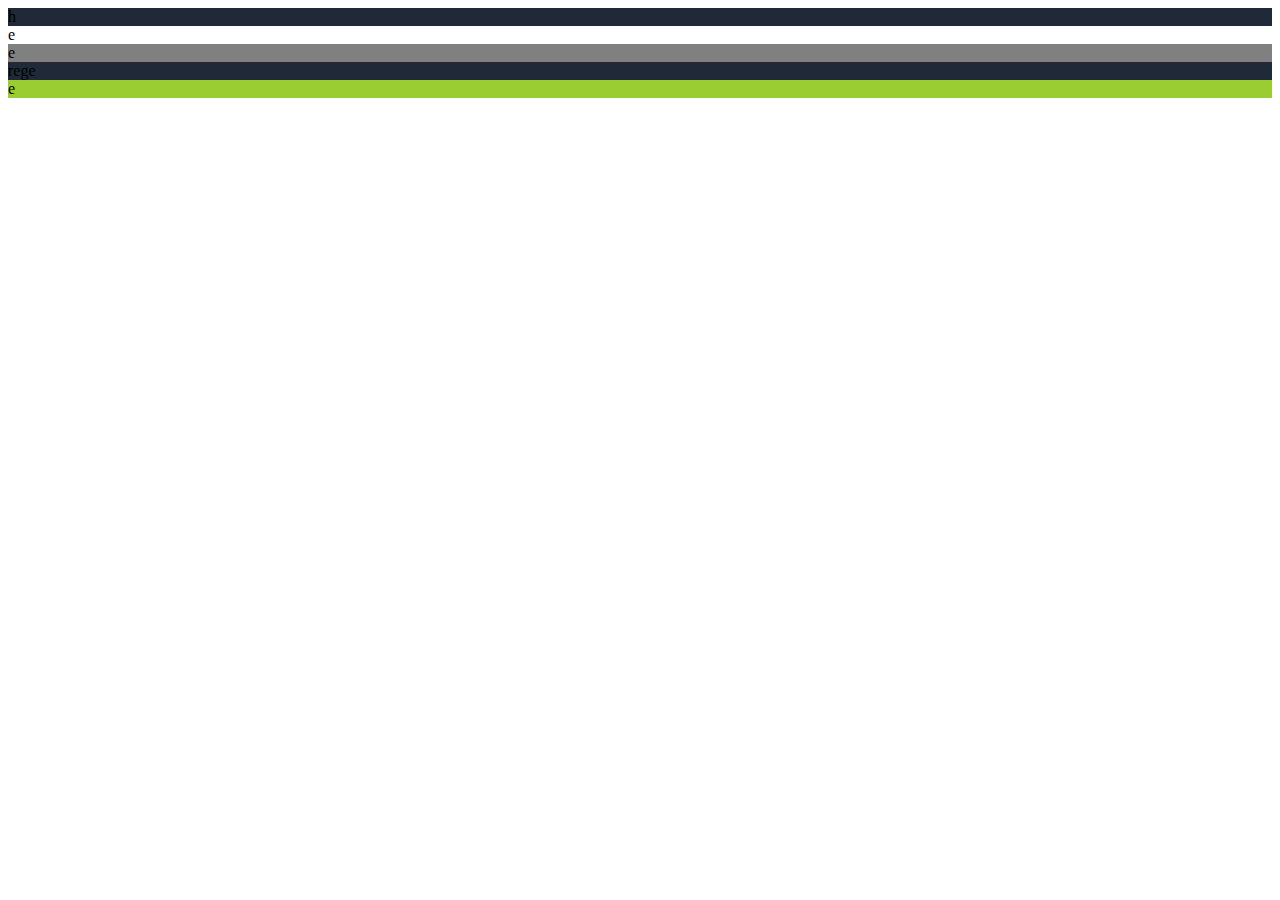
==== Landing-page/index.html @ 5bffe4b5 "Flex div" ====
<!DOCTYPE html>
<html lang="en">
<head>
    <meta charset="UTF-8">
    <meta http-equiv="X-UA-Compatible" content="IE=edge">
    <meta name="viewport" content="width=device-width, initial-scale=1.0">
    <title>Landing Page</title>
    <link rel="stylesheet" href="style.css">
</head>
<body>
    <div class="container">
        <div id="f1">h
        </div>
        <div id="f2">e</div>
        <div id="f3">e</div>
        <div id="f4">rege</div>
        <div id="f5">e</div>
    </div>
</body>
</html>
---- Landing-page/style.css ----
.container {display: flex; flex-direction: column;}
#f1 {background-color: #1f2937;}
#f2 {background-color: white;}
#f3 {background-color: gray;}
#f4 {background-color: #1f2937;}
#f5 {background-color: yellowgreen;}
div {height: fit-content;}
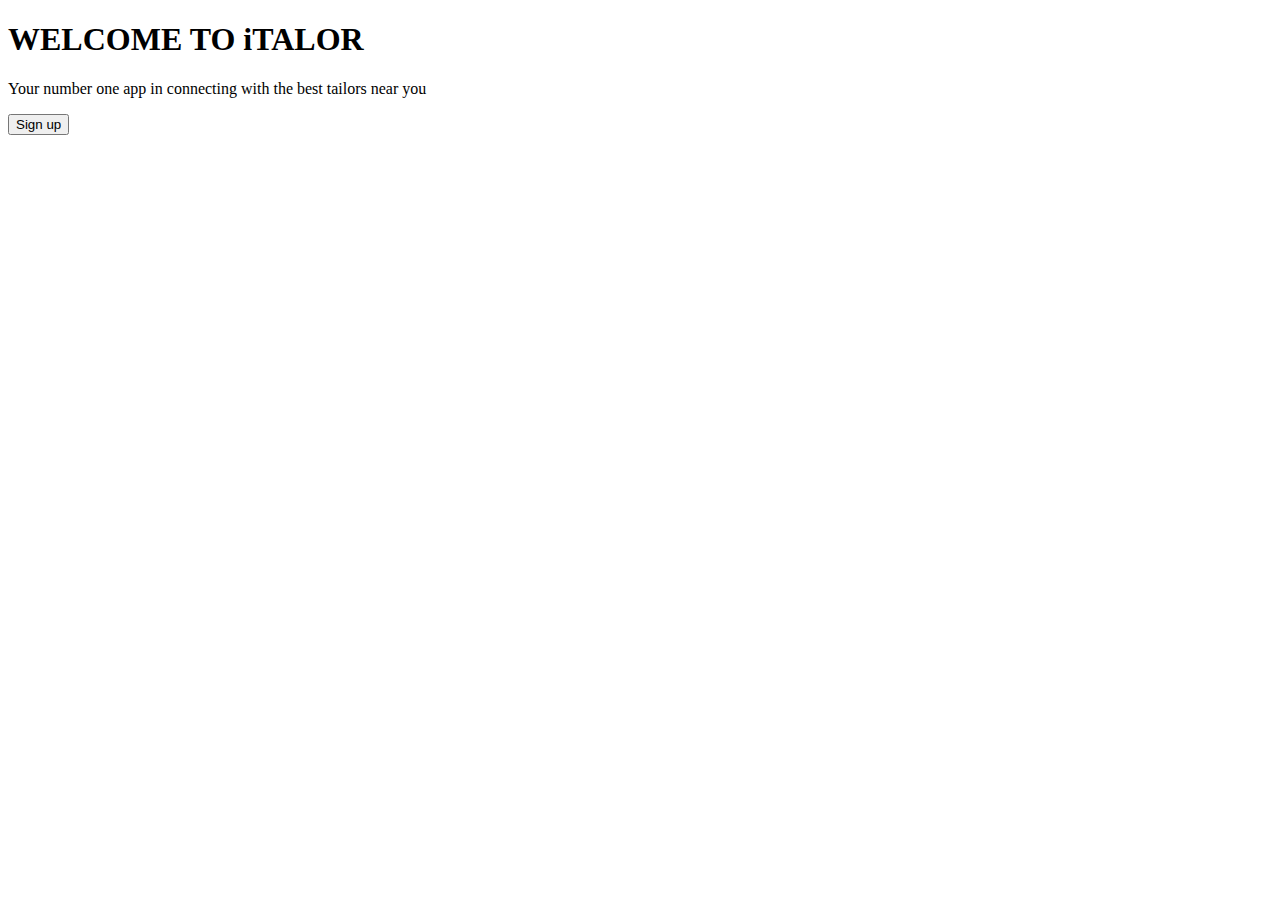
==== commit 892036e3: "image directory" ====
--- a/Landing-page/index.html
+++ b/Landing-page/index.html
@@ -9,12 +9,18 @@
 </head>
 <body>
     <div class="container">
-        <div id="f1">h
-        </div>
-        <div id="f2">e</div>
-        <div id="f3">e</div>
-        <div id="f4">rege</div>
-        <div id="f5">e</div>
+        <div class="first"></div>
+            <header>
+
+            </header>
+            <h1>WELCOME TO iTALOR</h1>
+            <p>Your number one app in connecting with the best tailors near you </p>
+            <button>Sign up</button>
+        <div class="second"></div>
+        <div class="third"></div>
+        <div class="forth"></div>
+        <div class="fifth"></div>
+            
     </div>
 </body>
 </html>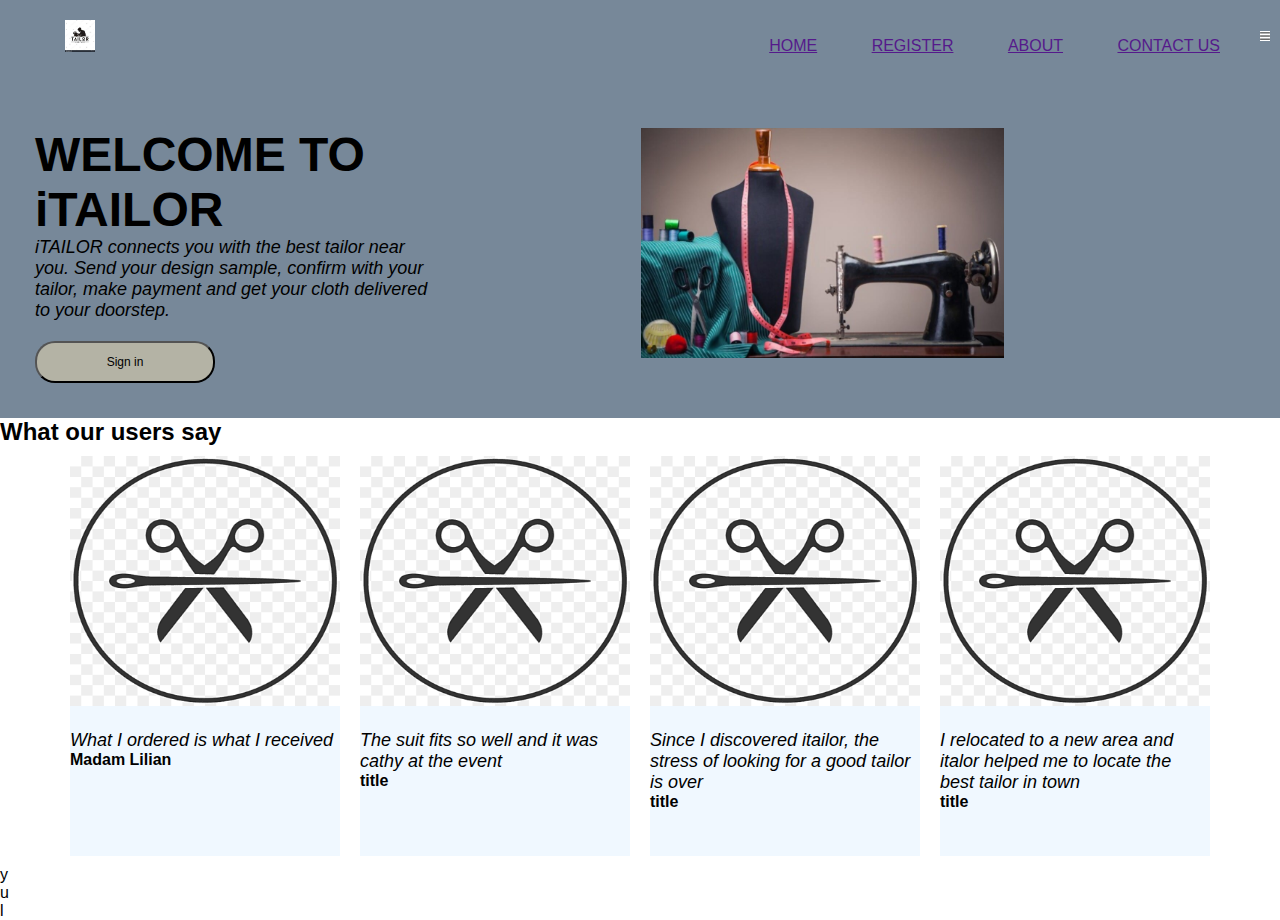
==== commit 0523d36f: "Testimony section" ====
--- a/Landing-page/index.html
+++ b/Landing-page/index.html
@@ -9,17 +9,67 @@
 </head>
 <body>
     <div class="container">
-        <div class="first"></div>
-            <header>
+        <div class="first">
+            <div class="navbar">
+                <img src="/Landing-page/images/logonew.jpg" alt="logo" class="logo">
+                <nav>
+                    <ul>
+                        <li><a href="">HOME</a></li>
+                        <li><a href="">REGISTER</a></li>
+                        <li><a href="">ABOUT</a></li>
+                        <li><a href="">CONTACT US</a></li>
+                    </ul>
+                </nav>
+                <img src="/Landing-page/images/menu icon.png" alt="menu icon" class="menu-icon">
 
-            </header>
-            <h1>WELCOME TO iTALOR</h1>
-            <p>Your number one app in connecting with the best tailors near you </p>
-            <button>Sign up</button>
-        <div class="second"></div>
-        <div class="third"></div>
-        <div class="forth"></div>
-        <div class="fifth"></div>
+            </div>
+            <div class="row">
+                <div class="col">
+                    <h1>WELCOME TO iTAILOR</h1>
+                    <p>iTAILOR connects you with the best tailor near you. Send your design sample, 
+                        confirm with your tailor, make payment and get your cloth delivered to your doorstep.
+                    </p>
+                    <button type="button">Sign in</button>
+
+                </div>
+                <div class="image-card">
+                    <img src="/Landing-page/images/sewing machine.jpg" alt="sewing machine">
+
+                </div>
+            </div>
+        </div>
+        <div class="users"><h2>What our users say</h2></div>
+        <section class="second">
+            <div class="card">
+                <img class="im" src="/Landing-page/images/logo.png" alt="">
+                
+                <p class="testimony">What I ordered is what I received</p>
+                <h4>Madam Lilian</h4>
+            </div>
+            <div class="card">
+                <img class="im" src="/Landing-page/images/logo.png" alt="">
+                
+                <p class="testimony">The suit fits so well and it was cathy at the event</p>
+                <h4>title</h4>
+            </div>
+            <div class="card">
+                <img class="im" src="/Landing-page/images/logo.png" alt="">
+                
+                <p class="testimony">Since I discovered itailor, the stress of looking for a good tailor is over</p>
+                <h4>title</h4>
+            </div>
+            <div class="card">
+                <img class="im" src="/Landing-page/images/logo.png" alt="">
+                
+                <p class="testimony">I relocated to a new area and italor helped me to locate the best tailor in town</p>
+                <h4>title</h4>
+            </div>
+            
+
+        </section>
+        <div class="third">y</div>
+        <div class="forth">u</div>
+        <div class="fifth">l</div>
             
     </div>
 </body>
--- a/Landing-page/style.css
+++ b/Landing-page/style.css
@@ -0,0 +1,63 @@
+* {
+    margin: 0;
+    padding: 0;
+    box-sizing: border-box;
+    font-family: Verdana, Geneva, Tahoma, sans-serif;
+}
+
+.container {display: flex; flex-direction: column;}
+.first {background-color: lightslategray;
+    width: 100%; height: auto;
+}
+
+.navbar {height: 12%;
+display: flex;
+align-items: center;}
+
+.logo {width: 70px;
+cursor: pointer;
+margin-left: 45px;
+padding: 20px;
+}
+
+.menu-icon {width: 30px;
+cursor: pointer;
+padding: 10px;
+margin-left: 30px;}
+
+nav {flex: 1; text-align: right;}
+
+nav ul li {display: inline; margin-left: 50px;}
+na ul li a {font-size: 13px;
+text-decoration: solid;
+text-decoration-color: beige;}
+
+.row {display: flex;
+align-items: center;
+height: 88%;
+padding: 35px;}
+
+.col {flex-basis: 50%;}
+h1 {font-size: 48px;font-style:normal;}
+p { font-size: 18px; font-style: italic;}
+
+button { width: 180px;
+color: black;
+font-size: 12px;
+padding: 12px 0;
+background: rgb(180, 179, 165);
+border-radius: 20px;
+margin-top:20px ;
+outline: none;}
+
+div img {width: 70%;
+padding-left: 200px;
+margin-bottom: 20px;
+}
+
+.second {display: flex; justify-content: center;}
+
+.card { background-color: aliceblue; width: 270px; height: 400px;
+margin: 10px;}
+
+.im {width:270px; height: 250px; padding: 0%;}
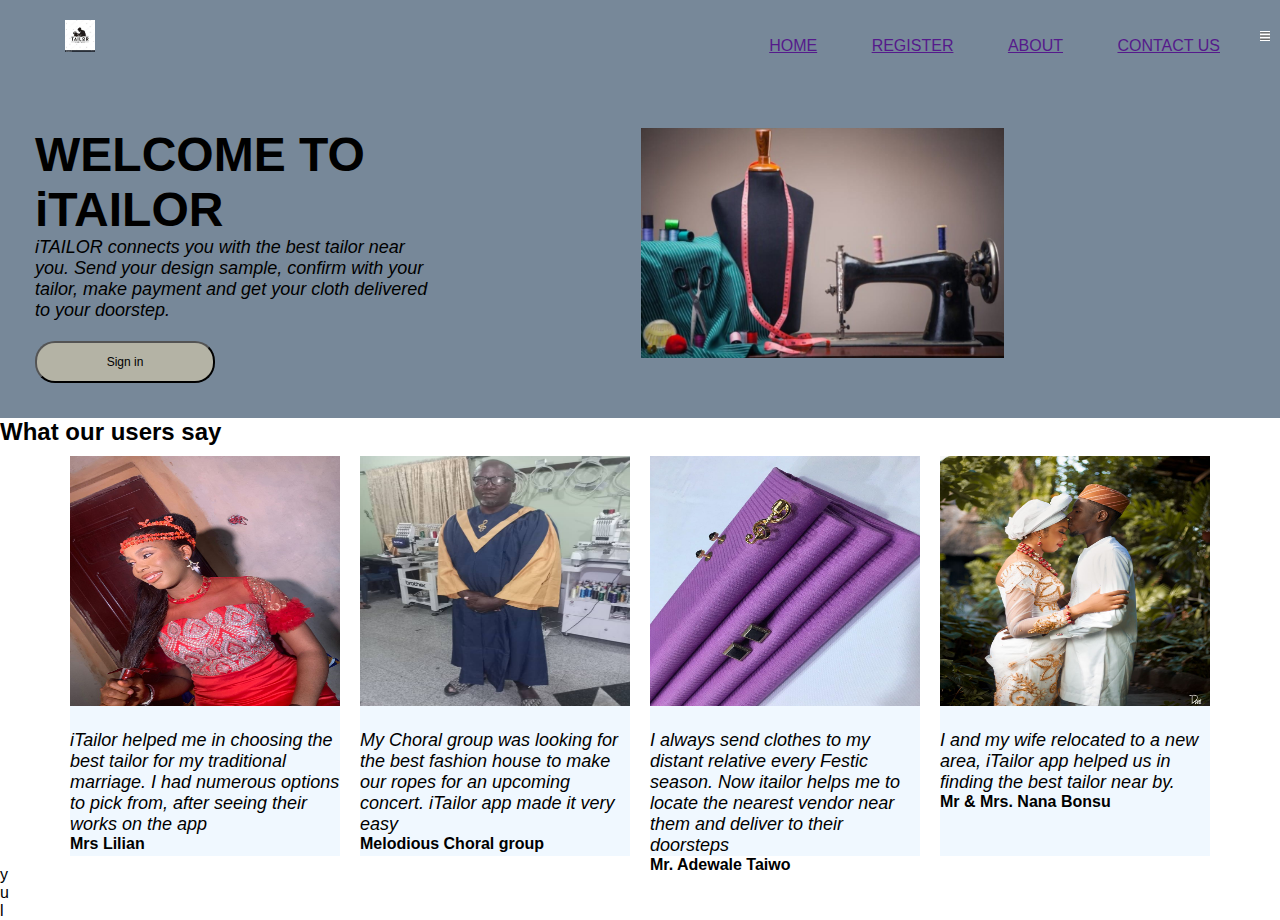
==== commit de2bb89b: "testimony and image" ====
--- a/Landing-page/index.html
+++ b/Landing-page/index.html
@@ -41,28 +41,28 @@
         <div class="users"><h2>What our users say</h2></div>
         <section class="second">
             <div class="card">
-                <img class="im" src="/Landing-page/images/logo.png" alt="">
+                <img class="im" src="/Landing-page/images/bride.jpg" alt="bride">
                 
-                <p class="testimony">What I ordered is what I received</p>
-                <h4>Madam Lilian</h4>
+                <p class="testimony">iTailor helped me in choosing the best tailor for my traditional marriage. I had numerous options to pick from, after seeing their works on the app</p>
+                <h4>Mrs Lilian</h4>
             </div>
             <div class="card">
-                <img class="im" src="/Landing-page/images/logo.png" alt="">
+                <img class="im" src="/Landing-page/images/chorister.jpg" alt="chorister">
                 
-                <p class="testimony">The suit fits so well and it was cathy at the event</p>
-                <h4>title</h4>
+                <p class="testimony">My Choral group was looking for the best fashion house to make our ropes for an upcoming concert. iTailor app made it very easy</p>
+                <h4>Melodious Choral group</h4>
             </div>
             <div class="card">
-                <img class="im" src="/Landing-page/images/logo.png" alt="">
+                <img class="im" src="/Landing-page/images/cloth material.jpg" alt="material">
                 
-                <p class="testimony">Since I discovered itailor, the stress of looking for a good tailor is over</p>
-                <h4>title</h4>
+                <p class="testimony">I always send clothes to my distant relative every Festic season. Now itailor helps me to locate the nearest vendor near them and deliver to their doorsteps</p>
+                <h4>Mr. Adewale Taiwo</h4>
             </div>
             <div class="card">
-                <img class="im" src="/Landing-page/images/logo.png" alt="">
+                <img class="im" src="/Landing-page/images/couple.jpg" alt="">
                 
-                <p class="testimony">I relocated to a new area and italor helped me to locate the best tailor in town</p>
-                <h4>title</h4>
+                <p class="testimony">I and my wife relocated to a new area, iTailor app helped us in finding the best tailor near by.</p>
+                <h4>Mr & Mrs. Nana Bonsu</h4>
             </div>
             
 
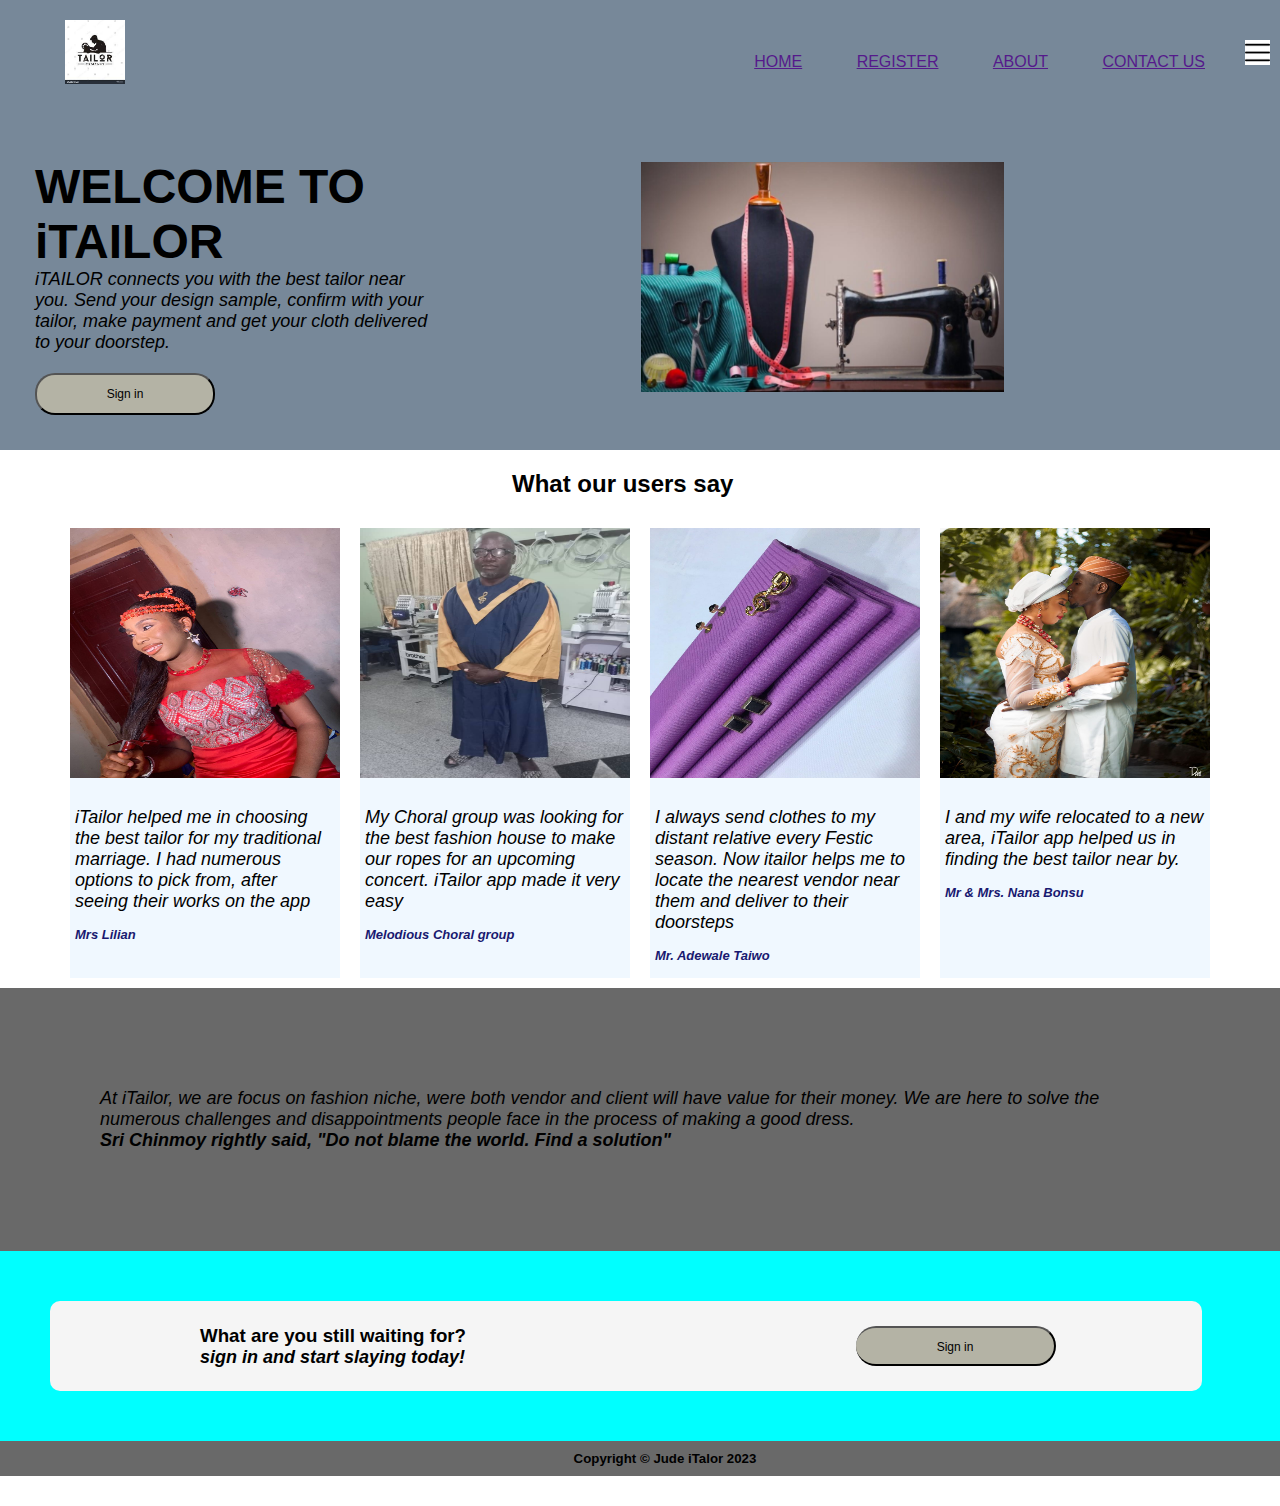
==== commit e733174a: "add footer" ====
--- a/Landing-page/index.html
+++ b/Landing-page/index.html
@@ -1,5 +1,6 @@
 <!DOCTYPE html>
 <html lang="en">
+
 <head>
     <meta charset="UTF-8">
     <meta http-equiv="X-UA-Compatible" content="IE=edge">
@@ -7,6 +8,7 @@
     <title>Landing Page</title>
     <link rel="stylesheet" href="style.css">
 </head>
+
 <body>
     <div class="container">
         <div class="first">
@@ -26,51 +28,78 @@
             <div class="row">
                 <div class="col">
                     <h1>WELCOME TO iTAILOR</h1>
-                    <p>iTAILOR connects you with the best tailor near you. Send your design sample, 
+                    <p>iTAILOR connects you with the best tailor near you. Send your design sample,
                         confirm with your tailor, make payment and get your cloth delivered to your doorstep.
                     </p>
                     <button type="button">Sign in</button>
 
                 </div>
                 <div class="image-card">
-                    <img src="/Landing-page/images/sewing machine.jpg" alt="sewing machine">
+                    <img class="image-card" src="/Landing-page/images/sewing machine.jpg" alt="sewing machine">
 
                 </div>
             </div>
         </div>
-        <div class="users"><h2>What our users say</h2></div>
+        <div class="users">
+            <h2>What our users say</h2>
+        </div>
         <section class="second">
             <div class="card">
                 <img class="im" src="/Landing-page/images/bride.jpg" alt="bride">
-                
-                <p class="testimony">iTailor helped me in choosing the best tailor for my traditional marriage. I had numerous options to pick from, after seeing their works on the app</p>
+
+                <p class="testimony">iTailor helped me in choosing the best tailor for my traditional marriage. I had
+                    numerous options to pick from, after seeing their works on the app</p>
                 <h4>Mrs Lilian</h4>
             </div>
             <div class="card">
                 <img class="im" src="/Landing-page/images/chorister.jpg" alt="chorister">
-                
-                <p class="testimony">My Choral group was looking for the best fashion house to make our ropes for an upcoming concert. iTailor app made it very easy</p>
+
+                <p class="testimony">My Choral group was looking for the best fashion house to make our ropes for an
+                    upcoming concert. iTailor app made it very easy</p>
                 <h4>Melodious Choral group</h4>
             </div>
             <div class="card">
                 <img class="im" src="/Landing-page/images/cloth material.jpg" alt="material">
-                
-                <p class="testimony">I always send clothes to my distant relative every Festic season. Now itailor helps me to locate the nearest vendor near them and deliver to their doorsteps</p>
+
+                <p class="testimony">I always send clothes to my distant relative every Festic season. Now itailor helps
+                    me to locate the nearest vendor near them and deliver to their doorsteps</p>
                 <h4>Mr. Adewale Taiwo</h4>
             </div>
             <div class="card">
                 <img class="im" src="/Landing-page/images/couple.jpg" alt="">
-                
-                <p class="testimony">I and my wife relocated to a new area, iTailor app helped us in finding the best tailor near by.</p>
+
+                <p class="testimony">I and my wife relocated to a new area, iTailor app helped us in finding the best
+                    tailor near by.</p>
                 <h4>Mr & Mrs. Nana Bonsu</h4>
             </div>
-            
+
 
         </section>
-        <div class="third">y</div>
-        <div class="forth">u</div>
-        <div class="fifth">l</div>
-            
+        <div class="third">
+            <div>
+                <p id="quote">At iTailor, we are focus on fashion niche, were both vendor and client will have value for
+                    their money. We are here to solve the numerous
+                    challenges and disappointments people face in the process of making a good dress.<strong>Sri Chinmoy
+                        rightly said, <em>"Do not blame the world. Find a solution"</em></strong>
+                </p>
+            </div>
+        </div>
+        <div class="forth">
+            <div class="contact">
+                <h3>What are you still waiting for? <p><em>sign in and start slaying today!</em></p>
+                </h3>
+                <div class="sign-in"><button type="button">Sign in</button></div>
+
+            </div>
+        </div>
+        <div class="fifth">
+            <footer>
+                <h5 id="copyright">Copyright © Jude iTalor 2023</h5>
+            </footer>
+
+        </div>
+
     </div>
 </body>
+
 </html>--- a/Landing-page/style.css
+++ b/Landing-page/style.css
@@ -14,20 +14,22 @@
 display: flex;
 align-items: center;}
 
-.logo {width: 70px;
+.logo {width: 100px;
 cursor: pointer;
 margin-left: 45px;
 padding: 20px;
 }
 
-.menu-icon {width: 30px;
+.menu-icon {width: 45px;
 cursor: pointer;
 padding: 10px;
 margin-left: 30px;}
 
+.image-card {display: flex;}
+
 nav {flex: 1; text-align: right;}
 
-nav ul li {display: inline; margin-left: 50px;}
+nav ul li {display: inline; margin-left: 50px; }
 na ul li a {font-size: 13px;
 text-decoration: solid;
 text-decoration-color: beige;}
@@ -57,7 +59,35 @@
 
 .second {display: flex; justify-content: center;}
 
-.card { background-color: aliceblue; width: 270px; height: 400px;
+.card { background-color: aliceblue; width: 270px; height: 450px;
 margin: 10px;}
 
 .im {width:270px; height: 250px; padding: 0%;}
+
+.users {width: 100%; padding-left: 40%; margin-top: 20px; margin-bottom: 20px;}
+
+.testimony {padding: 5px;}
+
+h4 {font-size: small; font-style: italic; color:midnightblue; padding: 10px 5px;}
+
+section {display: flex;}
+
+.third {background-color:dimgray;}
+
+.third #quote {display: flex; text-align: left; padding: 100px; flex-direction: column;}
+
+.forth {background-color: aqua;}
+
+.contact {margin: 50px; background-color: whitesmoke; width: 90%; height: 90px; border-radius: 10px; display: flex; text-align: left; 
+    flex: 1; align-items: center; padding-left: 150px}
+
+.contact button {height: 40px; width: 200px; margin: 140px; border-left: 50px;}
+
+
+.sign-in {padding-left: 250px;}
+
+.forth .contact .slay {font-size: xx-small;}
+
+.fifth {background-color:dimgray;}
+
+.fifth footer #copyright {display: flex; justify-content: center; text-align: left; padding: 10px; margin-left: 50px;}
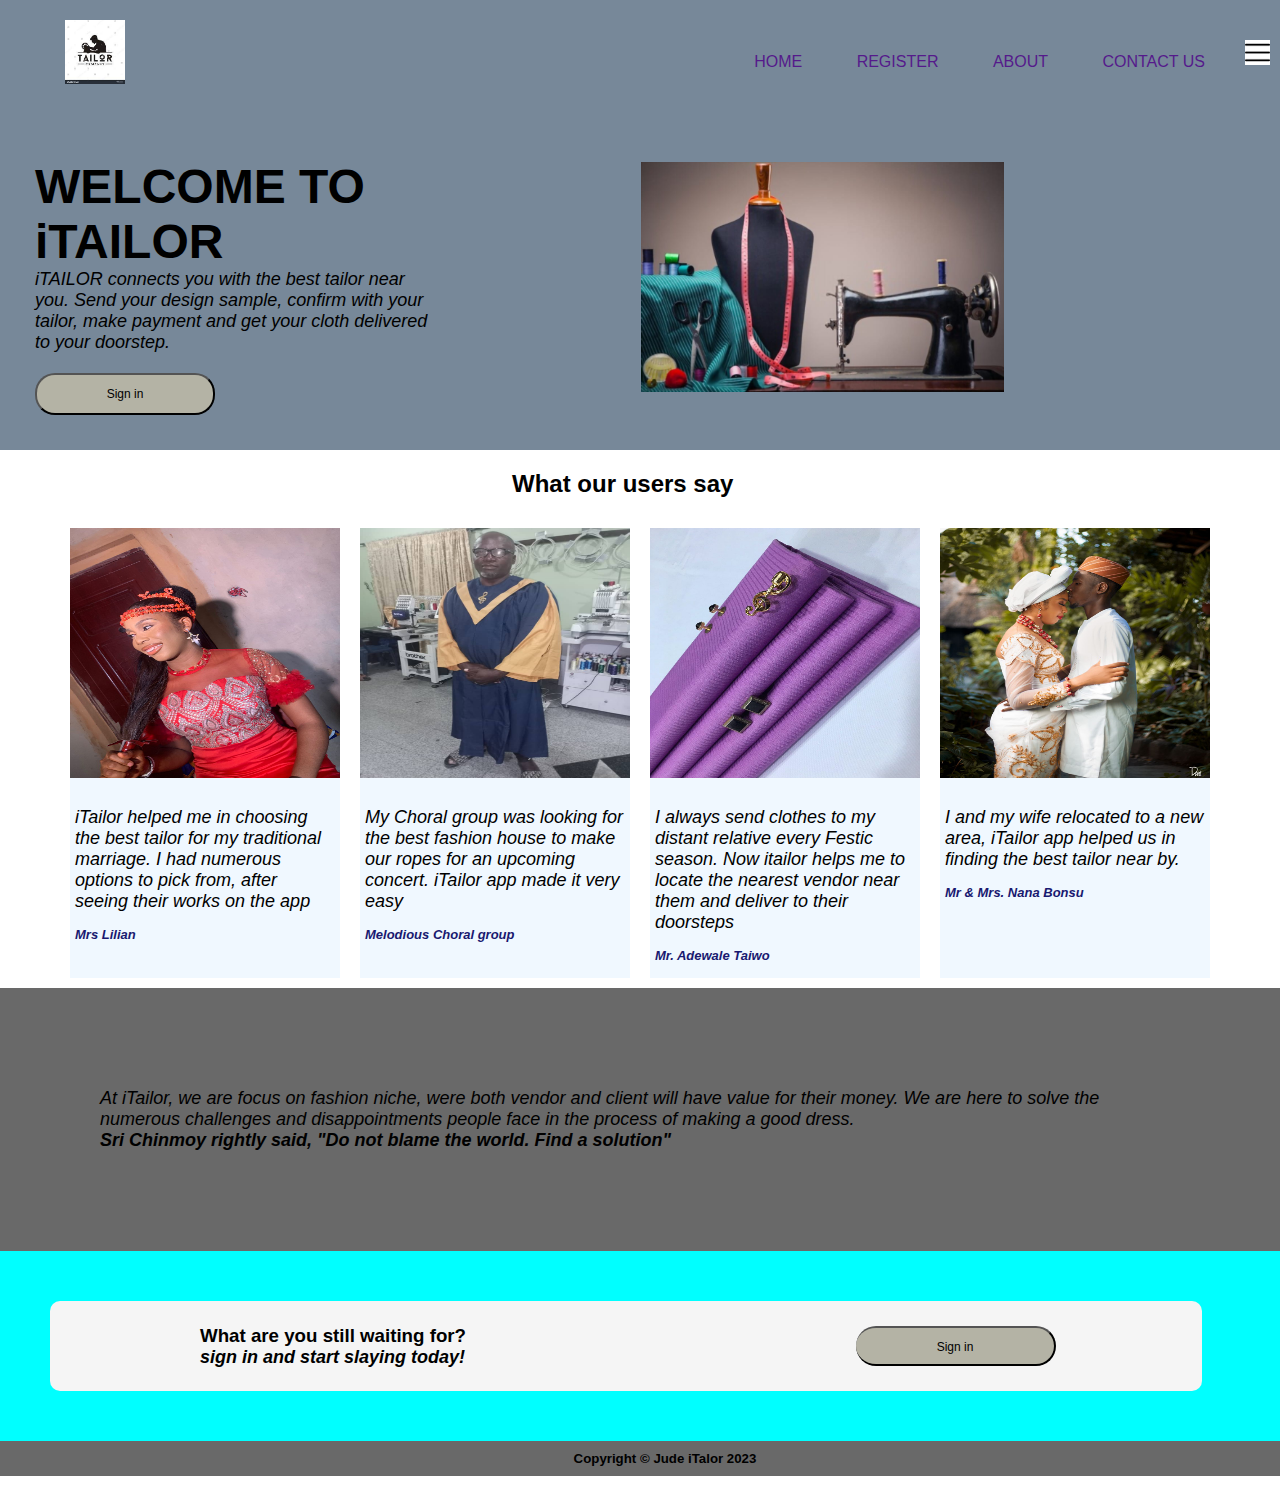
==== commit 99548381: "correction" ====
--- a/Landing-page/index.html
+++ b/Landing-page/index.html
@@ -13,7 +13,7 @@
     <div class="container">
         <div class="first">
             <div class="navbar">
-                <img src="/Landing-page/images/logonew.jpg" alt="logo" class="logo">
+                <img src="images/logonew.jpg" alt="logo" class="logo">
                 <nav>
                     <ul>
                         <li><a href="">HOME</a></li>
@@ -22,7 +22,7 @@
                         <li><a href="">CONTACT US</a></li>
                     </ul>
                 </nav>
-                <img src="/Landing-page/images/menu icon.png" alt="menu icon" class="menu-icon">
+                <img src="images/menu icon.png" alt="menu icon" class="menu-icon">
 
             </div>
             <div class="row">
@@ -35,7 +35,7 @@
 
                 </div>
                 <div class="image-card">
-                    <img class="image-card" src="/Landing-page/images/sewing machine.jpg" alt="sewing machine">
+                    <img class="image-card" src="images/sewing machine.jpg" alt="sewing machine">
 
                 </div>
             </div>
@@ -45,28 +45,28 @@
         </div>
         <section class="second">
             <div class="card">
-                <img class="im" src="/Landing-page/images/bride.jpg" alt="bride">
+                <img class="im" src="images/bride.jpg" alt="bride">
 
                 <p class="testimony">iTailor helped me in choosing the best tailor for my traditional marriage. I had
                     numerous options to pick from, after seeing their works on the app</p>
                 <h4>Mrs Lilian</h4>
             </div>
             <div class="card">
-                <img class="im" src="/Landing-page/images/chorister.jpg" alt="chorister">
+                <img class="im" src="images/chorister.jpg" alt="chorister">
 
                 <p class="testimony">My Choral group was looking for the best fashion house to make our ropes for an
                     upcoming concert. iTailor app made it very easy</p>
                 <h4>Melodious Choral group</h4>
             </div>
             <div class="card">
-                <img class="im" src="/Landing-page/images/cloth material.jpg" alt="material">
+                <img class="im" src="images/cloth material.jpg" alt="material">
 
                 <p class="testimony">I always send clothes to my distant relative every Festic season. Now itailor helps
                     me to locate the nearest vendor near them and deliver to their doorsteps</p>
                 <h4>Mr. Adewale Taiwo</h4>
             </div>
             <div class="card">
-                <img class="im" src="/Landing-page/images/couple.jpg" alt="">
+                <img class="im" src="images/couple.jpg" alt="">
 
                 <p class="testimony">I and my wife relocated to a new area, iTailor app helped us in finding the best
                     tailor near by.</p>
@@ -98,7 +98,6 @@
             </footer>
 
         </div>
-
     </div>
 </body>
 
--- a/Landing-page/style.css
+++ b/Landing-page/style.css
@@ -25,13 +25,13 @@
 padding: 10px;
 margin-left: 30px;}
 
-.image-card {display: flex;}
+.image-card {display: flex; max-width: fit-content;}
 
 nav {flex: 1; text-align: right;}
 
 nav ul li {display: inline; margin-left: 50px; }
 na ul li a {font-size: 13px;
-text-decoration: solid;
+text-decoration:dotted;
 text-decoration-color: beige;}
 
 .row {display: flex;
@@ -91,3 +91,5 @@
 .fifth {background-color:dimgray;}
 
 .fifth footer #copyright {display: flex; justify-content: center; text-align: left; padding: 10px; margin-left: 50px;}
+ li > a {text-decoration: none;}
+ nav li:hover {background-color:blanchedalmond;}